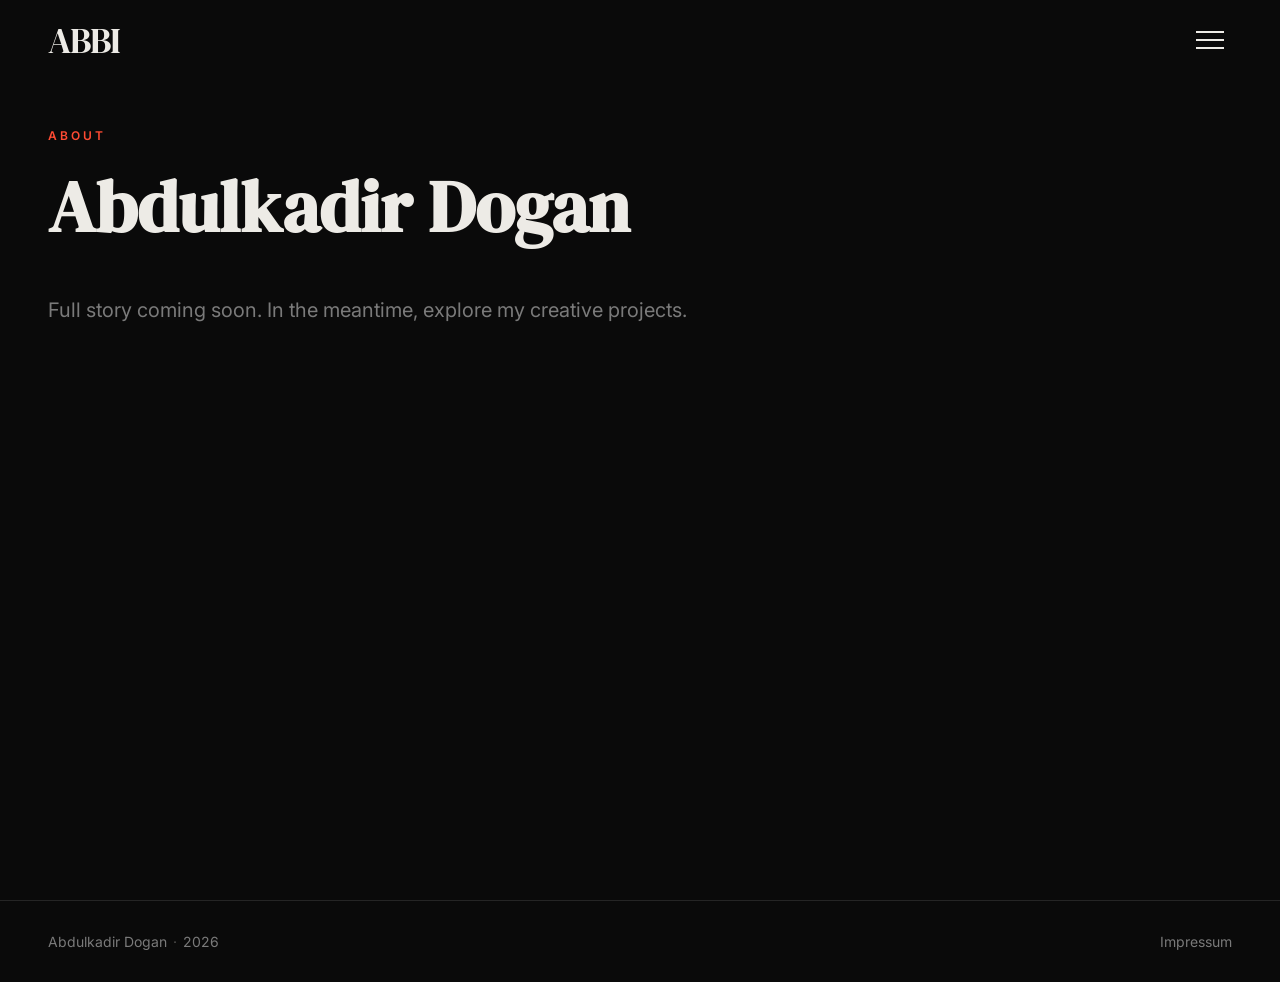
==== about.html @ ee318b78 "Initial commit" ====
<!DOCTYPE html>
<html lang="en">
<head>
  <meta charset="UTF-8" />
  <meta name="viewport" content="width=device-width, initial-scale=1.0" />
  <title>About — Abbi</title>
  <meta name="description" content="About Abdulkadir Dogan (Abbi)" />
  <link rel="preconnect" href="https://fonts.googleapis.com" />
  <link rel="preconnect" href="https://fonts.gstatic.com" crossorigin />
  <link href="https://fonts.googleapis.com/css2?family=DM+Serif+Display&family=Inter:wght@400;500;600;700&family=Playfair+Display:ital,wght@0,400;0,700;1,400;1,700&display=swap" rel="stylesheet" />
  <link rel="stylesheet" href="css/animations.css" />
  <link rel="stylesheet" href="css/styles.css" />
</head>
<body>

<nav id="navbar" class="navbar">
  <div class="navbar-inner">
    <a href="index.html" class="navbar-logo">ABBI</a>
    <button id="menu-toggle" class="menu-toggle" aria-label="Open menu">
      <span class="hamburger-line"></span>
      <span class="hamburger-line"></span>
      <span class="hamburger-line"></span>
    </button>
  </div>
</nav>

<div id="menu-overlay" class="menu-overlay">
  <nav class="menu-nav">
    <a href="about.html"         style="animation-delay:0ms">About</a>
    <a href="nodistraction.html" style="animation-delay:60ms">No Distraction</a>
    <a href="antiletter.html"    style="animation-delay:120ms">Anti Letter</a>
    <a href="unscrolled.html"    style="animation-delay:180ms">Unscrolled</a>
    <a href="impressum.html"     style="animation-delay:240ms">Impressum</a>
  </nav>
</div>

<main class="page-main">
  <span class="page-label">About</span>
  <h1 class="page-title">Abdulkadir Dogan</h1>
  <p class="page-body">
    Full story coming soon. In the meantime, explore my creative projects.
  </p>
</main>

<footer class="footer">
  <div class="footer-inner">
    <p class="footer-text">Abdulkadir Dogan<span class="footer-dot">·</span>2026</p>
    <a href="impressum.html" class="footer-link">Impressum</a>
  </div>
</footer>

<script src="js/main.js"></script>
</body>
</html>
---- css/animations.css ----
@keyframes heroReveal {
  0%   { filter: blur(25px); opacity: 0;   transform: scale(1.02); }
  35%  { filter: blur(14px); opacity: 0.5; transform: scale(1.01); }
  100% { filter: blur(0px);  opacity: 1;   transform: scale(1); }
}

@keyframes arrowBounce {
  0%, 100% { transform: translateY(0px);  opacity: 0.5; }
  50%       { transform: translateY(10px); opacity: 1; }
}

@keyframes textFlash {
  0%   { opacity: 0.2; }
  50%  { opacity: 0.9; }
  100% { opacity: 1; }
}

@keyframes fadeUp {
  from { opacity: 0; transform: translateY(32px); }
  to   { opacity: 1; transform: translateY(0); }
}

@keyframes menuFadeIn {
  from { opacity: 0; }
  to   { opacity: 1; }
}

@keyframes menuItemSlide {
  from { opacity: 0; transform: translateY(20px); }
  to   { opacity: 1; transform: translateY(0); }
}
---- css/styles.css ----
/* ── Variables ─────────────────────────────────────────────── */
:root {
  --bg:     #0a0a0a;
  --ink:    #edebe6;
  --muted:  #7a7a7a;
  --border: #252525;
  --accent: #ff4b33;
  --font-dm:       "DM Serif Display", serif;
  --font-inter:    "Inter", sans-serif;
  --font-playfair: "Playfair Display", serif;
}

/* ── Reset / Base ───────────────────────────────────────────── */
*, *::before, *::after { box-sizing: border-box; margin: 0; padding: 0; }
html  { scroll-behavior: smooth; }
body  {
  background-color: var(--bg);
  color: var(--ink);
  font-family: var(--font-inter);
  -webkit-font-smoothing: antialiased;
  -moz-osx-font-smoothing: grayscale;
}
a   { text-decoration: none; color: inherit; }
img, video { display: block; max-width: 100%; }

/* ── Custom scrollbar ───────────────────────────────────────── */
::-webkit-scrollbar       { width: 4px; }
::-webkit-scrollbar-track { background: #0a0a0a; }
::-webkit-scrollbar-thumb { background: #252525; border-radius: 2px; }
::-webkit-scrollbar-thumb:hover { background: #ff4b33; }

/* ── Scroll-reveal helpers ──────────────────────────────────── */
.fade-up {
  opacity: 0;
  transform: translateY(2rem);
  transition: opacity 1s ease, transform 1s ease;
}
.fade-up.is-visible { opacity: 1; transform: none; }

.fade-left {
  opacity: 0;
  transform: translateX(-40px);
  transition: opacity 1s ease 0.1s, transform 1s ease 0.1s;
}
.fade-left.is-visible { opacity: 1; transform: none; }

.fade-right {
  opacity: 0;
  transform: translateX(40px);
  transition: opacity 1s ease 0.1s, transform 1s ease 0.1s;
}
.fade-right.is-visible { opacity: 1; transform: none; }

.fade-in {
  opacity: 0;
  transition: opacity 0.7s ease;
}
.fade-in.is-visible { opacity: 1; }

/* ── Navbar ─────────────────────────────────────────────────── */
.navbar {
  position: fixed;
  top: 0; left: 0; right: 0;
  z-index: 50;
  transition: background-color 0.3s, backdrop-filter 0.3s, border-color 0.3s;
}
.navbar.navbar-scrolled {
  background-color: rgba(10,10,10,0.90);
  backdrop-filter: blur(14px);
  border-bottom: 1px solid var(--border);
}
.navbar-inner {
  max-width: 80rem;
  margin: 0 auto;
  padding: 0 1.5rem;
  height: 5rem;
  display: flex;
  align-items: center;
  justify-content: space-between;
}
@media (min-width: 768px) { .navbar-inner { padding: 0 3rem; } }

.navbar-logo {
  font-family: var(--font-dm);
  font-size: 2.25rem;
  color: var(--ink);
  letter-spacing: -0.025em;
  position: relative;
  z-index: 60;
}

.menu-toggle {
  display: flex;
  flex-direction: column;
  gap: 6px;
  padding: 0.5rem;
  background: none;
  border: none;
  cursor: pointer;
  position: relative;
  z-index: 60;
}
.hamburger-line {
  display: block;
  width: 1.75rem;
  height: 2px;
  background-color: var(--ink);
  transform-origin: center;
  transition: transform 0.3s ease, opacity 0.3s ease;
}
.menu-toggle.open .hamburger-line:nth-child(1) { transform: rotate(45deg) translateY(8px); }
.menu-toggle.open .hamburger-line:nth-child(2) { opacity: 0; transform: scaleX(0); }
.menu-toggle.open .hamburger-line:nth-child(3) { transform: rotate(-45deg) translateY(-8px); }

/* ── Menu overlay ───────────────────────────────────────────── */
.menu-overlay {
  display: none;
  position: fixed;
  inset: 0;
  z-index: 40;
  background-color: rgba(10,10,10,0.95);
  backdrop-filter: blur(12px);
  flex-direction: column;
  align-items: center;
  justify-content: center;
}
.menu-overlay.open {
  display: flex;
  animation: menuFadeIn 0.25s ease-out forwards;
}
.menu-nav {
  display: flex;
  flex-direction: column;
  align-items: center;
  gap: 2.5rem;
}
.menu-nav a {
  font-family: var(--font-dm);
  font-size: 3rem;
  color: var(--ink);
  transition: color 0.2s;
  animation: menuItemSlide 0.35s ease-out forwards;
  opacity: 0;
}
@media (min-width: 768px) { .menu-nav a { font-size: 3.75rem; } }
.menu-nav a:hover { color: var(--accent); }

/* ── Hero ───────────────────────────────────────────────────── */
.hero {
  position: relative;
  height: 100vh;
  width: 100%;
  overflow: hidden;
  display: flex;
  flex-direction: column;
  align-items: center;
  justify-content: center;
}
.hero-video {
  position: absolute;
  inset: 0;
  width: 100%; height: 100%;
  object-fit: cover;
  opacity: 0;
  pointer-events: none;
  transition: opacity 0.6s ease;
}
.hero-bg   { position: absolute; inset: 0; background-color: var(--bg); }
.hero-noise {
  position: absolute; inset: 0;
  opacity: 0.03; pointer-events: none;
  background-image: url("data:image/svg+xml,%3Csvg viewBox='0 0 256 256' xmlns='http://www.w3.org/2000/svg'%3E%3Cfilter id='noise'%3E%3CfeTurbulence type='fractalNoise' baseFrequency='0.9' numOctaves='4' stitchTiles='stitch'/%3E%3C/filter%3E%3Crect width='100%25' height='100%25' filter='url(%23noise)'/%3E%3C/svg%3E");
}
.hero-dot-1 {
  position: absolute; top: 25%; right: 12%;
  width: 8px; height: 8px;
  border-radius: 50%;
  background-color: var(--accent);
  opacity: 0.7;
}
.hero-dot-2 {
  position: absolute; bottom: 33.33%; left: 8%;
  width: 6px; height: 6px;
  border-radius: 50%;
  background-color: var(--accent);
  opacity: 0.5;
}
.hero-content {
  position: relative;
  z-index: 10;
  text-align: center;
  padding: 0 1.5rem;
  opacity: 0;
}
.hero-content.hero-animate {
  animation: heroReveal 2s cubic-bezier(0.25,0.46,0.45,0.94) forwards;
}
.hero-text-row {
  display: flex;
  align-items: center;
  justify-content: center;
  gap: 1rem;
  flex-wrap: wrap;
}
.hero-heading {
  font-family: var(--font-dm);
  font-size: clamp(4rem, 11vw, 11rem);
  line-height: 1;
  color: var(--ink);
  letter-spacing: -0.025em;
  user-select: none;
}
.hero-flag { font-size: clamp(2.5rem, 7vw, 7rem); }
.hero-heading.text-shuffle,
.hero-flag.text-shuffle { animation: textFlash 0.1s ease-out; }

.scroll-arrow {
  position: absolute;
  bottom: 2.5rem;
  left: 50%;
  transform: translateX(-50%);
  z-index: 10;
  color: rgba(237,235,230,0.5);
}
.scroll-arrow-indicator { animation: arrowBounce 1.8s ease-in-out infinite; }

/* ── About ──────────────────────────────────────────────────── */
.about-section {
  min-height: 100vh;
  width: 100%;
  display: flex;
  align-items: center;
  position: relative;
  overflow: hidden;
  border-top: 1px solid var(--border);
}
.about-accent-bar {
  position: absolute;
  left: 0; top: 0; bottom: 0;
  width: 4px;
  background-color: var(--accent);
  opacity: 0.6;
}
.about-inner {
  width: 100%;
  max-width: 80rem;
  margin: 0 auto;
  padding: 3rem 1.5rem;
  display: flex;
  flex-direction: column;
  align-items: center;
  gap: 2.5rem;
}
@media (min-width: 768px) {
  .about-inner { flex-direction: row; gap: 0; padding: 3rem; }
}

.about-text-col {
  width: 100%;
  display: flex;
  flex-direction: column;
  justify-content: space-between;
}
@media (min-width: 768px) { .about-text-col { width: 45%; } }

.about-label {
  color: var(--accent);
  font-family: var(--font-inter);
  font-size: 0.75rem;
  font-weight: 700;
  letter-spacing: 0.3em;
  text-transform: uppercase;
  margin-bottom: 1.5rem;
}
.about-heading {
  font-family: var(--font-playfair);
  font-weight: 700;
  font-size: 3rem;
  color: var(--ink);
  line-height: 1.05;
  margin-bottom: 2.5rem;
}
@media (min-width: 768px) { .about-heading { font-size: 3.75rem; } }
@media (min-width: 1024px) { .about-heading { font-size: 4.5rem; } }

.about-body {
  font-family: var(--font-inter);
  font-size: 1.5rem;
  line-height: 1.6;
  color: var(--ink);
}
@media (min-width: 768px) { .about-body { font-size: 1.875rem; } }
.about-body em { font-family: var(--font-playfair); font-style: italic; }
.about-body strong { font-weight: 600; }
.about-body .accent-text { color: var(--accent); font-weight: 500; }

.about-link-wrap { margin-top: 2.5rem; }
.about-link {
  display: inline-flex;
  align-items: center;
  gap: 0.5rem;
  color: var(--accent);
  font-family: var(--font-inter);
  font-weight: 600;
  font-size: 1.125rem;
  border-bottom: 2px solid var(--accent);
  padding-bottom: 2px;
  transition: opacity 0.2s;
}
.about-link:hover { opacity: 0.8; }
.about-link .arr { transition: transform 0.2s; }
.about-link:hover .arr { transform: translateX(4px); }

.about-img-col {
  width: 100%;
  display: flex;
  align-items: flex-end;
  justify-content: center;
}
@media (min-width: 768px) { .about-img-col { width: 55%; justify-content: flex-end; } }

.about-img-frame {
  position: relative;
  width: 100%;
  aspect-ratio: 3/4;
}
@media (min-width: 768px)  { .about-img-frame { width: 460px; } }
@media (min-width: 1024px) { .about-img-frame { width: 520px; } }
.about-img-frame img {
  width: 100%; height: 100%;
  object-fit: cover;
  object-position: top;
}

/* ── Portfolio ──────────────────────────────────────────────── */
.portfolio-section {
  width: 100%;
  display: flex;
  flex-direction: column;
  border-top: 1px solid var(--border);
}
.portfolio-header {
  padding: 2.5rem 1.5rem 2rem;
}
@media (min-width: 768px) { .portfolio-header { padding: 2.5rem 3rem 2rem; } }
.portfolio-label {
  color: var(--accent);
  font-family: var(--font-inter);
  font-size: 0.75rem;
  font-weight: 700;
  letter-spacing: 0.3em;
  text-transform: uppercase;
  margin-bottom: 1rem;
}
.portfolio-heading {
  font-family: var(--font-dm);
  font-size: clamp(3.75rem, 8vw, 6rem);
  color: var(--ink);
  line-height: 1.1;
}

.portfolio-grid {
  display: grid;
  grid-template-columns: 1fr;
  grid-auto-rows: 75vh;
}
@media (min-width: 768px) { .portfolio-grid { grid-template-columns: repeat(2,1fr); } }

.portfolio-card {
  position: relative;
  overflow: hidden;
  display: block;
  height: 100%;
  transition: transform 0.4s cubic-bezier(0.25,0.46,0.45,0.94);
  cursor: pointer;
}
.portfolio-card.no-link { cursor: default; }
.portfolio-card:hover { transform: scale(1.01); }

.card-bg { position: absolute; inset: 0; background-color: #0d0d0d; }

.card-logo-wrap {
  position: absolute; inset: 0;
  transition: opacity 0.3s ease;
}
.card-logo-wrap img {
  width: 100%; height: 100%;
  object-fit: cover;
}
.portfolio-card.has-video:hover .card-logo-wrap { opacity: 0; }

.card-video {
  position: absolute; inset: 0;
  width: 100%; height: 100%;
  object-fit: cover;
  opacity: 0;
  transition: opacity 0.3s ease;
}
.portfolio-card:hover .card-video { opacity: 1; }

.card-coming-soon {
  position: absolute; inset: 0;
  display: flex;
  align-items: center;
  justify-content: center;
}
.card-coming-soon span {
  font-family: var(--font-inter);
  font-size: 0.875rem;
  font-weight: 600;
  letter-spacing: 0.25em;
  text-transform: uppercase;
  color: rgba(255,255,255,0.3);
  border: 1px solid rgba(255,255,255,0.2);
  padding: 0.5rem 1rem;
  border-radius: 9999px;
}

.card-arrow {
  position: absolute;
  top: 1.5rem; right: 1.5rem;
  z-index: 10;
  font-size: 1.5rem;
  color: white;
  opacity: 0;
  transform: translateX(-8px);
  transition: all 0.3s ease;
  filter: drop-shadow(0 1px 2px rgba(0,0,0,.5));
}
.portfolio-card:hover .card-arrow { opacity: 1; transform: translateX(0); }

.card-bar {
  position: absolute;
  bottom: 0; left: 0; right: 0;
  height: 2px;
  background-color: var(--accent);
  z-index: 10;
  opacity: 0.6;
}

/* ── Timeline ───────────────────────────────────────────────── */
.timeline-section {
  width: 100%;
  border-top: 1px solid var(--border);
  background-color: var(--bg);
}
.timeline-header {
  max-width: 80rem;
  margin: 0 auto;
  padding: 3.5rem 1.5rem 1.5rem;
}
@media (min-width: 768px) { .timeline-header { padding: 3.5rem 3rem 1.5rem; } }

.timeline-tag {
  color: var(--accent);
  font-family: var(--font-inter);
  font-size: 0.75rem;
  font-weight: 700;
  letter-spacing: 0.3em;
  text-transform: uppercase;
  margin-bottom: 1.5rem;
}
.timeline-main-h {
  font-family: var(--font-dm);
  font-size: clamp(3.75rem, 9vw, 9rem);
  color: var(--ink);
  line-height: 1;
  max-width: 64rem;
}
.timeline-main-h .ital-accent {
  font-family: var(--font-playfair);
  font-style: italic;
  color: var(--accent);
}

.timeline-entry {
  position: relative;
  display: flex;
  align-items: center;
  padding: 2rem 0;
  min-height: 67vh;
}
.tl-line {
  display: none;
  position: absolute;
  left: 50%; transform: translateX(-50%);
  top: 0; bottom: 0;
  width: 1px;
  background: linear-gradient(to bottom, transparent, #252525 10%, #252525 90%, transparent);
}
@media (min-width: 768px) { .tl-line { display: block; } }

.tl-year-badge {
  display: none;
  position: absolute;
  left: 50%; transform: translateX(-50%);
  flex-direction: column;
  align-items: center;
  z-index: 10;
}
@media (min-width: 768px) { .tl-year-badge { display: flex; } }
.tl-year-badge span {
  font-family: var(--font-dm);
  color: var(--accent);
  font-size: 3.75rem;
  line-height: 1;
  background-color: var(--bg);
  padding: 0 0.75rem;
}
@media (min-width: 1024px) { .tl-year-badge span { font-size: 4.5rem; } }

.tl-inner {
  width: 100%;
  max-width: 80rem;
  margin: 0 auto;
  padding: 0 1.5rem;
  display: grid;
  grid-template-columns: 1fr;
  gap: 2.5rem;
  align-items: center;
}
@media (min-width: 768px) {
  .tl-inner { grid-template-columns: 1fr 1fr; gap: 0; padding: 0 3rem; }
}

.tl-img-col {
  display: flex;
  align-items: center;
}
@media (min-width: 768px) {
  .tl-img-col.img-left  { order: 1; justify-content: flex-start; padding-right: 8rem; }
  .tl-img-col.img-right { order: 2; justify-content: flex-end;   padding-left:  8rem; }
}

.tl-img-frame {
  position: relative;
  width: 100%;
  max-width: 460px;
  aspect-ratio: 4/3;
}
.tl-img-frame img { width: 100%; height: 100%; object-fit: cover; display: block; }

.tl-text-col {}
@media (min-width: 768px) {
  .tl-text-col.txt-left  { order: 1; padding-right: 8rem; }
  .tl-text-col.txt-right { order: 2; padding-left:  8rem; }
}

.tl-year-mobile {
  display: block;
  font-family: var(--font-dm);
  color: var(--accent);
  font-size: 2.25rem;
  margin-bottom: 1rem;
}
@media (min-width: 768px) { .tl-year-mobile { display: none; } }

.tl-text {
  font-family: var(--font-inter);
  font-size: 1.5rem;
  line-height: 1.55;
  color: var(--ink);
}
@media (min-width: 768px)  { .tl-text { font-size: 1.875rem; } }
@media (min-width: 1024px) { .tl-text { font-size: 2.25rem; } }

.tl-text .t-dm      { font-family: var(--font-dm); color: var(--ink); font-size: 1.15em; }
.tl-text .t-dm-acc  { font-family: var(--font-dm); color: var(--accent); line-height: 1; font-size: 1.4em; }
.tl-text .t-dm-med  { font-family: var(--font-dm); color: var(--accent); font-size: 1.2em; }
.tl-text .t-pf-acc  { font-family: var(--font-playfair); font-style: italic; color: var(--accent); }
.tl-text .t-pf-60   { font-family: var(--font-playfair); font-style: italic; color: rgba(237,235,230,0.6); }
.tl-text .t-pf-80   { font-family: var(--font-playfair); font-style: italic; color: rgba(237,235,230,0.8); }
.tl-text strong     { font-weight: 700; color: var(--ink); }

.tl-bottom {
  position: relative;
  display: flex;
  flex-direction: column;
  align-items: center;
  padding-bottom: 4rem;
}
.tl-connector {
  display: none;
  width: 1px;
  height: 4rem;
  background-color: rgba(37,37,37,0.5);
}
@media (min-width: 768px) { .tl-connector { display: block; } }

.tl-story-btn {
  display: inline-flex;
  align-items: center;
  gap: 0.75rem;
  background-color: var(--ink);
  color: var(--bg);
  font-family: var(--font-inter);
  font-weight: 600;
  padding: 1rem 2rem;
  border-radius: 9999px;
  font-size: 1rem;
  margin-top: 1.5rem;
  opacity: 0;
  transform: translateY(1.5rem);
  transition: opacity 0.7s ease, transform 0.7s ease, background-color 0.3s, color 0.3s;
}
@media (min-width: 768px) { .tl-story-btn { margin-top: 0; } }
.tl-story-btn.is-visible { opacity: 1; transform: none; }
.tl-story-btn:hover { background-color: var(--accent); color: white; }
.tl-story-btn .arr { transition: transform 0.2s; }
.tl-story-btn:hover .arr { transform: translateX(4px); }

/* ── Newsletter ─────────────────────────────────────────────── */
.newsletter-section {
  width: 100%;
  min-height: 50vh;
  display: flex;
  align-items: center;
  justify-content: center;
  position: relative;
  overflow: hidden;
  background-color: #820A00;
}
.newsletter-glow {
  position: absolute; inset: 0;
  pointer-events: none;
}
.newsletter-glow::before {
  content: '';
  position: absolute;
  top: 0; left: 50%; transform: translateX(-50%);
  width: 700px; height: 350px;
  background-color: #DCAABE;
  filter: blur(100px);
  border-radius: 50%;
  opacity: 0.15;
}
.newsletter-content {
  position: relative;
  z-index: 10;
  display: flex;
  flex-direction: column;
  align-items: center;
  text-align: center;
  padding: 4rem 1.5rem;
  opacity: 0;
  transform: translateY(2rem);
  transition: opacity 1s ease, transform 1s ease;
}
.newsletter-content.is-visible { opacity: 1; transform: none; }
.newsletter-logo { margin-bottom: 2rem; width: 6rem; height: 6rem; }
.newsletter-logo img { width: 100%; height: 100%; object-fit: contain; }
.newsletter-h {
  font-family: var(--font-dm);
  color: white;
  font-size: clamp(2.5rem, 7vw, 4.5rem);
  line-height: 1.05;
  max-width: 48rem;
  margin-bottom: 2.5rem;
}
.newsletter-h .pink { color: #DCAABE; }
.newsletter-cta {
  display: inline-flex;
  align-items: center;
  gap: 0.75rem;
  font-family: var(--font-inter);
  font-weight: 600;
  padding: 1rem 2rem;
  border-radius: 9999px;
  font-size: 1rem;
  background-color: #DCAABE;
  color: #820A00;
  transition: background-color 0.3s;
}
.newsletter-cta:hover { background-color: white; }
.newsletter-cta .arr { transition: transform 0.2s; }
.newsletter-cta:hover .arr { transform: translateX(4px); }

/* ── Social Links ───────────────────────────────────────────── */
.social-section {
  width: 100%;
  border-top: 1px solid var(--border);
  background-color: var(--bg);
  padding: 4rem 0;
}
.social-inner {
  max-width: 80rem;
  margin: 0 auto;
  padding: 0 1.5rem;
  display: flex;
  align-items: center;
  justify-content: center;
  gap: 3rem;
}
@media (min-width: 768px) { .social-inner { gap: 5rem; } }
.social-link {
  color: rgba(237,235,230,0.3);
  opacity: 0;
  transform: translateY(1rem);
  transition: color 0.3s ease, opacity 0.5s ease, transform 0.5s ease;
}
.social-link.is-visible { opacity: 1; transform: none; }
.social-link:hover { color: var(--accent); }
.social-link svg { width: 2.5rem; height: 2.5rem; display: block; }

/* ── Footer ─────────────────────────────────────────────────── */
.footer {
  width: 100%;
  border-top: 1px solid var(--border);
  background-color: var(--bg);
}
.footer-inner {
  max-width: 80rem;
  margin: 0 auto;
  padding: 2rem 1.5rem;
  display: flex;
  flex-direction: column;
  align-items: center;
  justify-content: space-between;
  gap: 1rem;
}
@media (min-width: 640px) { .footer-inner { flex-direction: row; } }
@media (min-width: 768px) { .footer-inner { padding: 2rem 3rem; } }

.footer-text { font-family: var(--font-inter); font-size: 0.875rem; color: var(--muted); }
.footer-dot  { color: rgba(237,235,230,0.3); margin: 0 0.375rem; }
.footer-link { font-family: var(--font-inter); font-size: 0.875rem; color: var(--muted); transition: color 0.2s; }
.footer-link:hover { color: var(--ink); }

/* ── Sub-page layouts ───────────────────────────────────────── */
.page-main {
  min-height: 100vh;
  padding: 8rem 1.5rem 5rem;
  max-width: 80rem;
  margin: 0 auto;
}
@media (min-width: 768px) { .page-main { padding: 8rem 3rem 5rem; } }
.page-main.narrow { max-width: 48rem; }

.page-label {
  display: block;
  color: var(--accent);
  font-family: var(--font-inter);
  font-size: 0.75rem;
  font-weight: 600;
  letter-spacing: 0.25em;
  text-transform: uppercase;
  margin-bottom: 1.5rem;
}
.page-title {
  font-family: var(--font-dm);
  font-size: clamp(3rem, 7vw, 4.5rem);
  color: var(--ink);
  line-height: 1.1;
  margin-bottom: 3rem;
}
@media (min-width: 768px) { .page-title { font-size: clamp(4.5rem, 7vw, 4.5rem); } }

.page-body {
  font-family: var(--font-inter);
  font-size: 1.25rem;
  color: var(--muted);
  max-width: 42rem;
  line-height: 1.6;
}

/* Impressum */
.impressum-content { font-family: var(--font-inter); font-size: 1rem; color: rgba(237,235,230,0.8); line-height: 1.6; }
.impressum-content h2 { font-weight: 600; color: var(--ink); margin-bottom: 0.25rem; font-size: 1rem; }
.impressum-content .imp-block { margin-bottom: 1.5rem; }
.impressum-content .muted { color: var(--muted); }
.imp-link { color: var(--accent); }
.imp-link:hover { text-decoration: underline; }

/* Antiletter subscribe */
.subscribe-btn {
  display: inline-flex;
  align-items: center;
  gap: 0.5rem;
  background-color: var(--accent);
  color: white;
  font-family: var(--font-inter);
  font-weight: 600;
  padding: 0.875rem 1.75rem;
  border-radius: 9999px;
  font-size: 1rem;
  transition: background-color 0.3s;
}
.subscribe-btn:hover { background-color: var(--ink); color: var(--bg); }

.logo-32 { width: 8rem; height: 8rem; object-fit: contain; display: block; margin-bottom: 3rem; }
.logo-20 { width: 5rem; height: 5rem; object-fit: contain; display: block; margin-bottom: 2rem; }
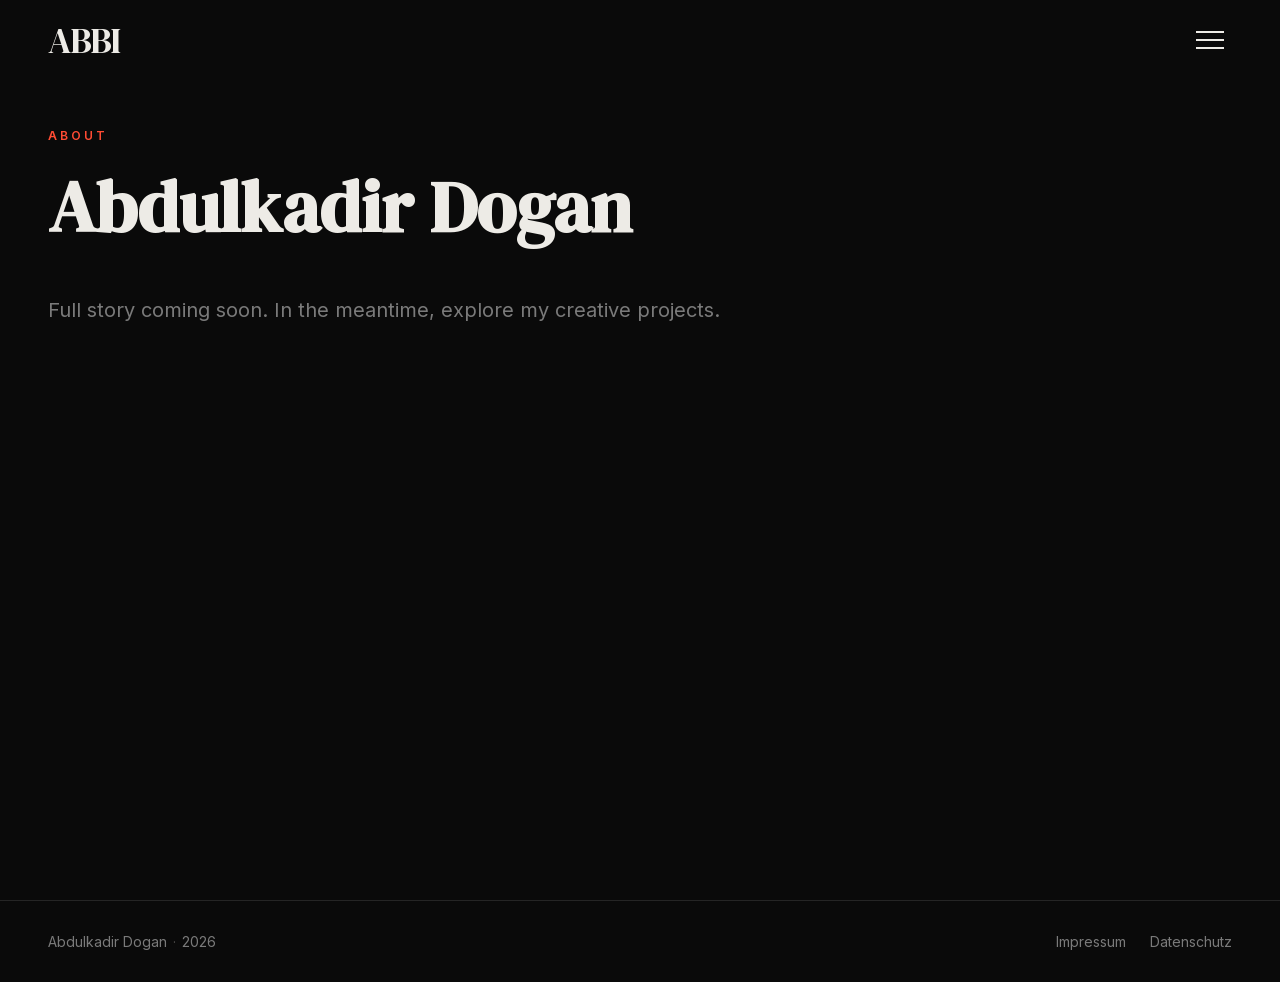
==== commit 8cada3f6: "Add Miru page, rebrand Anti Letter, self-host fonts, add privacy policy Privacy / legal: - Self-host" ====
--- a/about.html
+++ b/about.html
@@ -5,9 +5,7 @@
   <meta name="viewport" content="width=device-width, initial-scale=1.0" />
   <title>About — Abbi</title>
   <meta name="description" content="About Abdulkadir Dogan (Abbi)" />
-  <link rel="preconnect" href="https://fonts.googleapis.com" />
-  <link rel="preconnect" href="https://fonts.gstatic.com" crossorigin />
-  <link href="https://fonts.googleapis.com/css2?family=DM+Serif+Display&family=Inter:wght@400;500;600;700&family=Playfair+Display:ital,wght@0,400;0,700;1,400;1,700&display=swap" rel="stylesheet" />
+  <link rel="stylesheet" href="css/fonts.css" />
   <link rel="stylesheet" href="css/animations.css" />
   <link rel="stylesheet" href="css/styles.css" />
 </head>
@@ -29,7 +27,7 @@
     <a href="about.html"         style="animation-delay:0ms">About</a>
     <a href="nodistraction.html" style="animation-delay:60ms">No Distraction</a>
     <a href="antiletter.html"    style="animation-delay:120ms">Anti Letter</a>
-    <a href="unscrolled.html"    style="animation-delay:180ms">Unscrolled</a>
+    <a href="miru.html"          style="animation-delay:180ms">Miru</a>
     <a href="impressum.html"     style="animation-delay:240ms">Impressum</a>
   </nav>
 </div>
@@ -45,7 +43,10 @@
 <footer class="footer">
   <div class="footer-inner">
     <p class="footer-text">Abdulkadir Dogan<span class="footer-dot">·</span>2026</p>
-    <a href="impressum.html" class="footer-link">Impressum</a>
+    <div class="footer-links">
+      <a href="impressum.html" class="footer-link">Impressum</a>
+      <a href="impressum.html#datenschutz" class="footer-link">Datenschutz</a>
+    </div>
   </div>
 </footer>
 
--- a/css/fonts.css
+++ b/css/fonts.css
@@ -0,0 +1,122 @@
+/* ── Self-hosted fonts ─────────────────────────────────────────
+   All five families are licensed under the SIL Open Font License
+   1.1 — free to use, embed and self-host, including commercially.
+   Licences live beside the files in public/fonts/.
+
+   Served from this domain so no visitor request ever reaches
+   fonts.googleapis.com or fonts.gstatic.com, and no third party
+   sees a visitor's IP address.
+   ───────────────────────────────────────────────────────────── */
+
+@font-face {
+  font-family: 'Cormorant Garamond';
+  font-style: italic;
+  font-weight: 300 700;
+  font-display: swap;
+  src: url('../public/fonts/cormorant-garamond-italic-latin-ext.woff2') format('woff2');
+  unicode-range: U+0100-02BA, U+02BD-02C5, U+02C7-02CC, U+02CE-02D7, U+02DD-02FF, U+0304, U+0308, U+0329, U+1D00-1DBF, U+1E00-1E9F, U+1EF2-1EFF, U+2020, U+20A0-20AB, U+20AD-20C0, U+2113, U+2C60-2C7F, U+A720-A7FF;
+}
+@font-face {
+  font-family: 'Cormorant Garamond';
+  font-style: italic;
+  font-weight: 300 700;
+  font-display: swap;
+  src: url('../public/fonts/cormorant-garamond-italic-latin.woff2') format('woff2');
+  unicode-range: U+0000-00FF, U+0131, U+0152-0153, U+02BB-02BC, U+02C6, U+02DA, U+02DC, U+0304, U+0308, U+0329, U+2000-206F, U+20AC, U+2122, U+2191, U+2193, U+2212, U+2215, U+FEFF, U+FFFD;
+}
+@font-face {
+  font-family: 'Cormorant Garamond';
+  font-style: normal;
+  font-weight: 300 700;
+  font-display: swap;
+  src: url('../public/fonts/cormorant-garamond-latin-ext.woff2') format('woff2');
+  unicode-range: U+0100-02BA, U+02BD-02C5, U+02C7-02CC, U+02CE-02D7, U+02DD-02FF, U+0304, U+0308, U+0329, U+1D00-1DBF, U+1E00-1E9F, U+1EF2-1EFF, U+2020, U+20A0-20AB, U+20AD-20C0, U+2113, U+2C60-2C7F, U+A720-A7FF;
+}
+@font-face {
+  font-family: 'Cormorant Garamond';
+  font-style: normal;
+  font-weight: 300 700;
+  font-display: swap;
+  src: url('../public/fonts/cormorant-garamond-latin.woff2') format('woff2');
+  unicode-range: U+0000-00FF, U+0131, U+0152-0153, U+02BB-02BC, U+02C6, U+02DA, U+02DC, U+0304, U+0308, U+0329, U+2000-206F, U+20AC, U+2122, U+2191, U+2193, U+2212, U+2215, U+FEFF, U+FFFD;
+}
+@font-face {
+  font-family: 'DM Sans';
+  font-style: normal;
+  font-weight: 100 1000;
+  font-display: swap;
+  src: url('../public/fonts/dm-sans-latin-ext.woff2') format('woff2');
+  unicode-range: U+0100-02BA, U+02BD-02C5, U+02C7-02CC, U+02CE-02D7, U+02DD-02FF, U+0304, U+0308, U+0329, U+1D00-1DBF, U+1E00-1E9F, U+1EF2-1EFF, U+2020, U+20A0-20AB, U+20AD-20C0, U+2113, U+2C60-2C7F, U+A720-A7FF;
+}
+@font-face {
+  font-family: 'DM Sans';
+  font-style: normal;
+  font-weight: 100 1000;
+  font-display: swap;
+  src: url('../public/fonts/dm-sans-latin.woff2') format('woff2');
+  unicode-range: U+0000-00FF, U+0131, U+0152-0153, U+02BB-02BC, U+02C6, U+02DA, U+02DC, U+0304, U+0308, U+0329, U+2000-206F, U+20AC, U+2122, U+2191, U+2193, U+2212, U+2215, U+FEFF, U+FFFD;
+}
+@font-face {
+  font-family: 'DM Serif Display';
+  font-style: normal;
+  font-weight: 400;
+  font-display: swap;
+  src: url('../public/fonts/dm-serif-display-latin-ext.woff2') format('woff2');
+  unicode-range: U+0100-02BA, U+02BD-02C5, U+02C7-02CC, U+02CE-02D7, U+02DD-02FF, U+0304, U+0308, U+0329, U+1D00-1DBF, U+1E00-1E9F, U+1EF2-1EFF, U+2020, U+20A0-20AB, U+20AD-20C0, U+2113, U+2C60-2C7F, U+A720-A7FF;
+}
+@font-face {
+  font-family: 'DM Serif Display';
+  font-style: normal;
+  font-weight: 400;
+  font-display: swap;
+  src: url('../public/fonts/dm-serif-display-latin.woff2') format('woff2');
+  unicode-range: U+0000-00FF, U+0131, U+0152-0153, U+02BB-02BC, U+02C6, U+02DA, U+02DC, U+0304, U+0308, U+0329, U+2000-206F, U+20AC, U+2122, U+2191, U+2193, U+2212, U+2215, U+FEFF, U+FFFD;
+}
+@font-face {
+  font-family: 'Inter';
+  font-style: normal;
+  font-weight: 100 900;
+  font-display: swap;
+  src: url('../public/fonts/inter-latin-ext.woff2') format('woff2');
+  unicode-range: U+0100-02BA, U+02BD-02C5, U+02C7-02CC, U+02CE-02D7, U+02DD-02FF, U+0304, U+0308, U+0329, U+1D00-1DBF, U+1E00-1E9F, U+1EF2-1EFF, U+2020, U+20A0-20AB, U+20AD-20C0, U+2113, U+2C60-2C7F, U+A720-A7FF;
+}
+@font-face {
+  font-family: 'Inter';
+  font-style: normal;
+  font-weight: 100 900;
+  font-display: swap;
+  src: url('../public/fonts/inter-latin.woff2') format('woff2');
+  unicode-range: U+0000-00FF, U+0131, U+0152-0153, U+02BB-02BC, U+02C6, U+02DA, U+02DC, U+0304, U+0308, U+0329, U+2000-206F, U+20AC, U+2122, U+2191, U+2193, U+2212, U+2215, U+FEFF, U+FFFD;
+}
+@font-face {
+  font-family: 'Playfair Display';
+  font-style: italic;
+  font-weight: 400 900;
+  font-display: swap;
+  src: url('../public/fonts/playfair-display-italic-latin-ext.woff2') format('woff2');
+  unicode-range: U+0100-02BA, U+02BD-02C5, U+02C7-02CC, U+02CE-02D7, U+02DD-02FF, U+0304, U+0308, U+0329, U+1D00-1DBF, U+1E00-1E9F, U+1EF2-1EFF, U+2020, U+20A0-20AB, U+20AD-20C0, U+2113, U+2C60-2C7F, U+A720-A7FF;
+}
+@font-face {
+  font-family: 'Playfair Display';
+  font-style: italic;
+  font-weight: 400 900;
+  font-display: swap;
+  src: url('../public/fonts/playfair-display-italic-latin.woff2') format('woff2');
+  unicode-range: U+0000-00FF, U+0131, U+0152-0153, U+02BB-02BC, U+02C6, U+02DA, U+02DC, U+0304, U+0308, U+0329, U+2000-206F, U+20AC, U+2122, U+2191, U+2193, U+2212, U+2215, U+FEFF, U+FFFD;
+}
+@font-face {
+  font-family: 'Playfair Display';
+  font-style: normal;
+  font-weight: 400 900;
+  font-display: swap;
+  src: url('../public/fonts/playfair-display-latin-ext.woff2') format('woff2');
+  unicode-range: U+0100-02BA, U+02BD-02C5, U+02C7-02CC, U+02CE-02D7, U+02DD-02FF, U+0304, U+0308, U+0329, U+1D00-1DBF, U+1E00-1E9F, U+1EF2-1EFF, U+2020, U+20A0-20AB, U+20AD-20C0, U+2113, U+2C60-2C7F, U+A720-A7FF;
+}
+@font-face {
+  font-family: 'Playfair Display';
+  font-style: normal;
+  font-weight: 400 900;
+  font-display: swap;
+  src: url('../public/fonts/playfair-display-latin.woff2') format('woff2');
+  unicode-range: U+0000-00FF, U+0131, U+0152-0153, U+02BB-02BC, U+02C6, U+02DA, U+02DC, U+0304, U+0308, U+0329, U+2000-206F, U+20AC, U+2122, U+2191, U+2193, U+2212, U+2215, U+FEFF, U+FFFD;
+}
--- a/css/styles.css
+++ b/css/styles.css
@@ -341,6 +341,9 @@
 }
 .portfolio-header {
   padding: 2.5rem 1.5rem 2rem;
+  width: 100%;
+  max-width: 100rem;
+  margin: 0 auto;
 }
 @media (min-width: 768px) { .portfolio-header { padding: 2.5rem 3rem 2rem; } }
 .portfolio-label {
@@ -359,12 +362,20 @@
   line-height: 1.1;
 }
 
+/* Three cards, one row on desktop. Cells are kept square so the square
+   logo art is never cropped, and the whole row is capped so it stays
+   readable (and the logos stay whole) on ultrawide displays. */
 .portfolio-grid {
   display: grid;
   grid-template-columns: 1fr;
-  grid-auto-rows: 75vh;
-}
-@media (min-width: 768px) { .portfolio-grid { grid-template-columns: repeat(2,1fr); } }
+  width: 100%;
+  max-width: 100rem;
+  margin: 0 auto;
+}
+.portfolio-grid-item { aspect-ratio: 1 / 1; }
+@media (min-width: 900px) {
+  .portfolio-grid { grid-template-columns: repeat(3,1fr); }
+}
 
 .portfolio-card {
   position: relative;
@@ -385,7 +396,7 @@
 }
 .card-logo-wrap img {
   width: 100%; height: 100%;
-  object-fit: cover;
+  object-fit: contain;
 }
 .portfolio-card.has-video:hover .card-logo-wrap { opacity: 0; }
 
@@ -725,6 +736,7 @@
 .footer-dot  { color: rgba(237,235,230,0.3); margin: 0 0.375rem; }
 .footer-link { font-family: var(--font-inter); font-size: 0.875rem; color: var(--muted); transition: color 0.2s; }
 .footer-link:hover { color: var(--ink); }
+.footer-links { display: flex; align-items: center; gap: 1.5rem; }
 
 /* ── Sub-page layouts ───────────────────────────────────────── */
 .page-main {
@@ -770,6 +782,16 @@
 .impressum-content .muted { color: var(--muted); }
 .imp-link { color: var(--accent); }
 .imp-link:hover { text-decoration: underline; }
+.imp-hr { border: 0; height: 1px; background-color: var(--border); margin: 3rem 0 2.5rem; }
+.impressum-content .imp-h1 {
+  font-family: var(--font-dm);
+  font-weight: 400;
+  font-size: 2rem;
+  color: var(--ink);
+  margin-bottom: 1.75rem;
+}
+.impressum-content p + p { margin-top: 0.75rem; }
+.impressum-content strong { color: var(--ink); font-weight: 600; }
 
 /* Antiletter subscribe */
 .subscribe-btn {
@@ -789,3 +811,79 @@
 
 .logo-32 { width: 8rem; height: 8rem; object-fit: contain; display: block; margin-bottom: 3rem; }
 .logo-20 { width: 5rem; height: 5rem; object-fit: contain; display: block; margin-bottom: 2rem; }
+
+/* ── Miru portfolio card ────────────────────────────────────────
+   The one card that isn't black: Miru brings its own paper and
+   green into the grid. Full page styling lives in css/miru.css.
+   ───────────────────────────────────────────────────────────── */
+.portfolio-card.miru-card .card-bg { background-color: #f7f5ef; }
+.portfolio-card.miru-card .card-bar { background-color: #2da96e; opacity: 1; }
+.portfolio-card.miru-card .card-arrow {
+  color: #1d7a4e;
+  filter: none;
+}
+
+.miru-card-inner {
+  position: absolute;
+  inset: 0;
+  display: flex;
+  flex-direction: column;
+  align-items: center;
+  justify-content: center;
+  gap: 1.25rem;
+  text-align: center;
+  padding: 2rem;
+}
+.miru-card-inner::before {
+  content: "";
+  position: absolute;
+  top: 42%; left: 50%;
+  width: 26rem; height: 26rem;
+  margin: -13rem 0 0 -13rem;
+  border-radius: 50%;
+  background: radial-gradient(circle,
+              rgba(45,169,110,0.16) 0%,
+              rgba(45,169,110,0.05) 45%,
+              rgba(45,169,110,0) 70%);
+  transform: scale(0.85);
+  transition: transform 1.6s ease, opacity 1.6s ease;
+  opacity: 0.7;
+}
+.portfolio-card.miru-card:hover .miru-card-inner::before { transform: scale(1.08); opacity: 1; }
+
+.miru-card-mark {
+  position: relative;
+  width: clamp(2.5rem, 7vw, 4rem);
+  height: auto;
+  aspect-ratio: 48 / 56;
+  overflow: visible;
+}
+.miru-card-mark .ghost { stroke: #2da96e; opacity: 0.16; }
+.miru-card-mark .live  {
+  stroke: #2da96e;
+  stroke-dasharray: 210;
+  stroke-dashoffset: 210;
+  transition: stroke-dashoffset 1.8s cubic-bezier(0.37,0,0.28,1) 0.2s;
+}
+/* draws itself once the card scrolls into view — no hover required */
+.portfolio-grid-item.is-visible .miru-card-mark .live { stroke-dashoffset: 0; }
+
+.miru-card-word {
+  position: relative;
+  font-family: "Cormorant Garamond", Georgia, serif;
+  font-weight: 300;
+  font-size: clamp(2.25rem, 6vw, 3.5rem);
+  line-height: 1;
+  letter-spacing: 0.22em;
+  text-indent: 0.22em;
+  color: #3d3d3a;
+}
+.miru-card-sub {
+  position: relative;
+  font-family: "DM Sans", system-ui, sans-serif;
+  font-weight: 300;
+  font-size: 0.8125rem;
+  letter-spacing: 0.16em;
+  text-transform: lowercase;
+  color: #888780;
+}
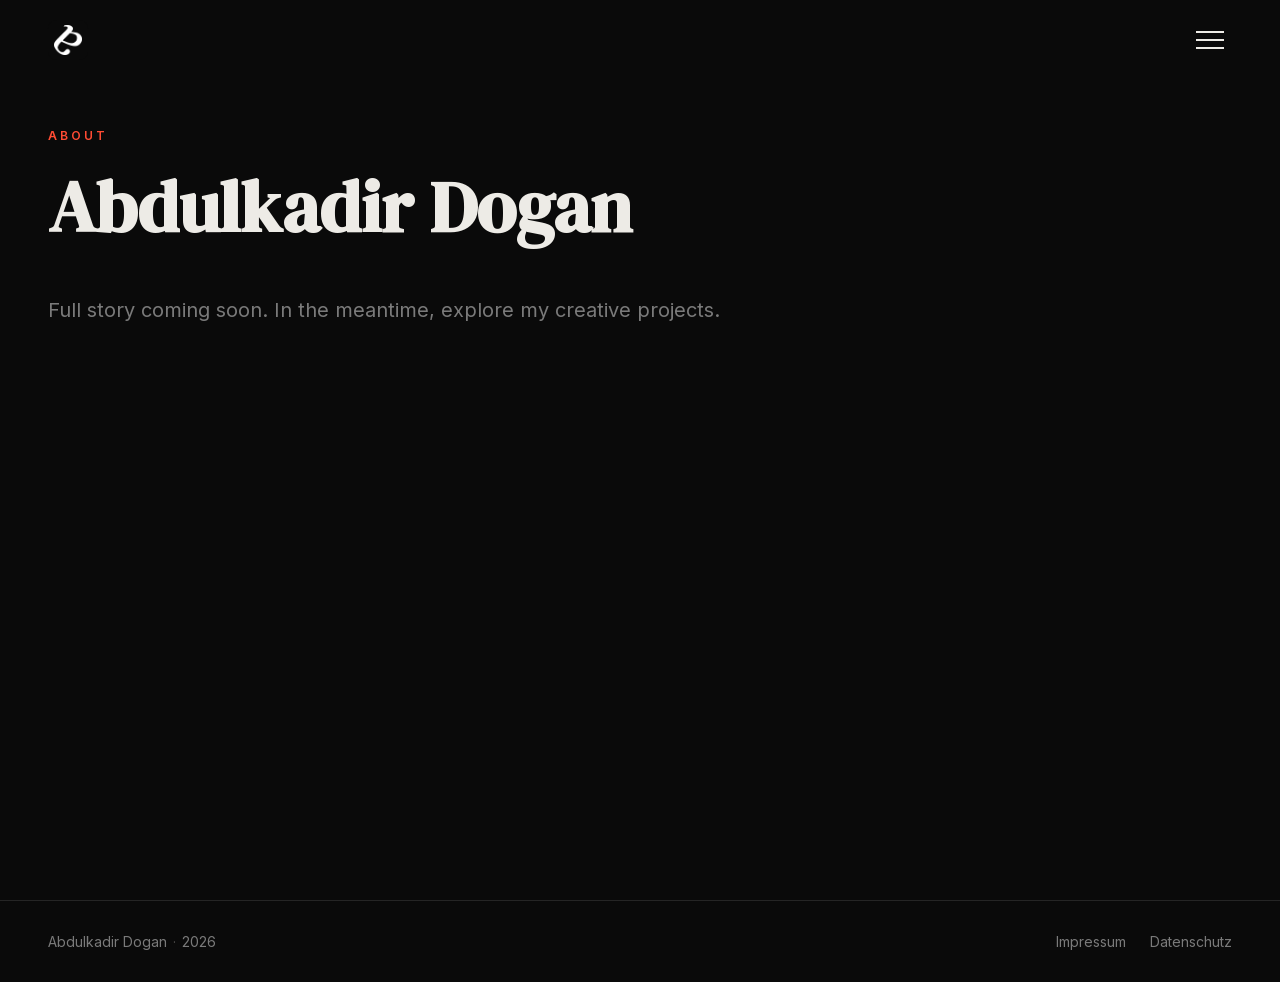
==== commit 693a313a: "Make the anti-letter a the site logo; black-and-white favicon Navbar wordmark replaced by the a tile" ====
--- a/about.html
+++ b/about.html
@@ -4,6 +4,12 @@
   <meta charset="UTF-8" />
   <meta name="viewport" content="width=device-width, initial-scale=1.0" />
   <title>About — Abbi</title>
+  <link rel="icon" href="favicon.ico" sizes="any" />
+  <link rel="icon" type="image/png" sizes="32x32" href="public/icons/favicon-32.png" />
+  <link rel="icon" type="image/png" sizes="512x512" href="public/icons/favicon-512.png" />
+  <link rel="apple-touch-icon" href="public/icons/apple-touch-icon.png" />
+  <meta property="og:image" content="https://abdulkadirdogan.com/public/icons/favicon-512.png" />
+  <meta name="twitter:card" content="summary" />
   <meta name="description" content="About Abdulkadir Dogan (Abbi)" />
   <link rel="stylesheet" href="css/fonts.css" />
   <link rel="stylesheet" href="css/animations.css" />
@@ -13,7 +19,7 @@
 
 <nav id="navbar" class="navbar">
   <div class="navbar-inner">
-    <a href="index.html" class="navbar-logo">ABBI</a>
+    <a href="index.html" class="navbar-logo" aria-label="Abbi — home"><span class="logo-mark" aria-hidden="true"></span></a>
     <button id="menu-toggle" class="menu-toggle" aria-label="Open menu">
       <span class="hamburger-line"></span>
       <span class="hamburger-line"></span>
--- a/css/styles.css
+++ b/css/styles.css
@@ -80,13 +80,31 @@
 }
 @media (min-width: 768px) { .navbar-inner { padding: 0 3rem; } }
 
+/* The logo is the favicon tile: the anti-letter "a" masked out of a
+   rounded square. Sections recolour it through --logo-bg / --logo-fg. */
 .navbar-logo {
-  font-family: var(--font-dm);
-  font-size: 2.25rem;
-  color: var(--ink);
-  letter-spacing: -0.025em;
+  --logo-bg:   var(--bg);
+  --logo-fg:   #ffffff;
+  display: block;
+  line-height: 0;
   position: relative;
   z-index: 60;
+}
+.logo-mark {
+  display: block;
+  width: 2.5rem;
+  height: 2.5rem;
+  border-radius: 22%;
+  background-color: var(--logo-bg);
+  position: relative;
+}
+.logo-mark::after {
+  content: "";
+  position: absolute;
+  inset: 12%;
+  background-color: var(--logo-fg);
+  -webkit-mask: url("../public/icons/logo-mask.png") center / contain no-repeat;
+          mask: url("../public/icons/logo-mask.png") center / contain no-repeat;
 }
 
 .menu-toggle {
